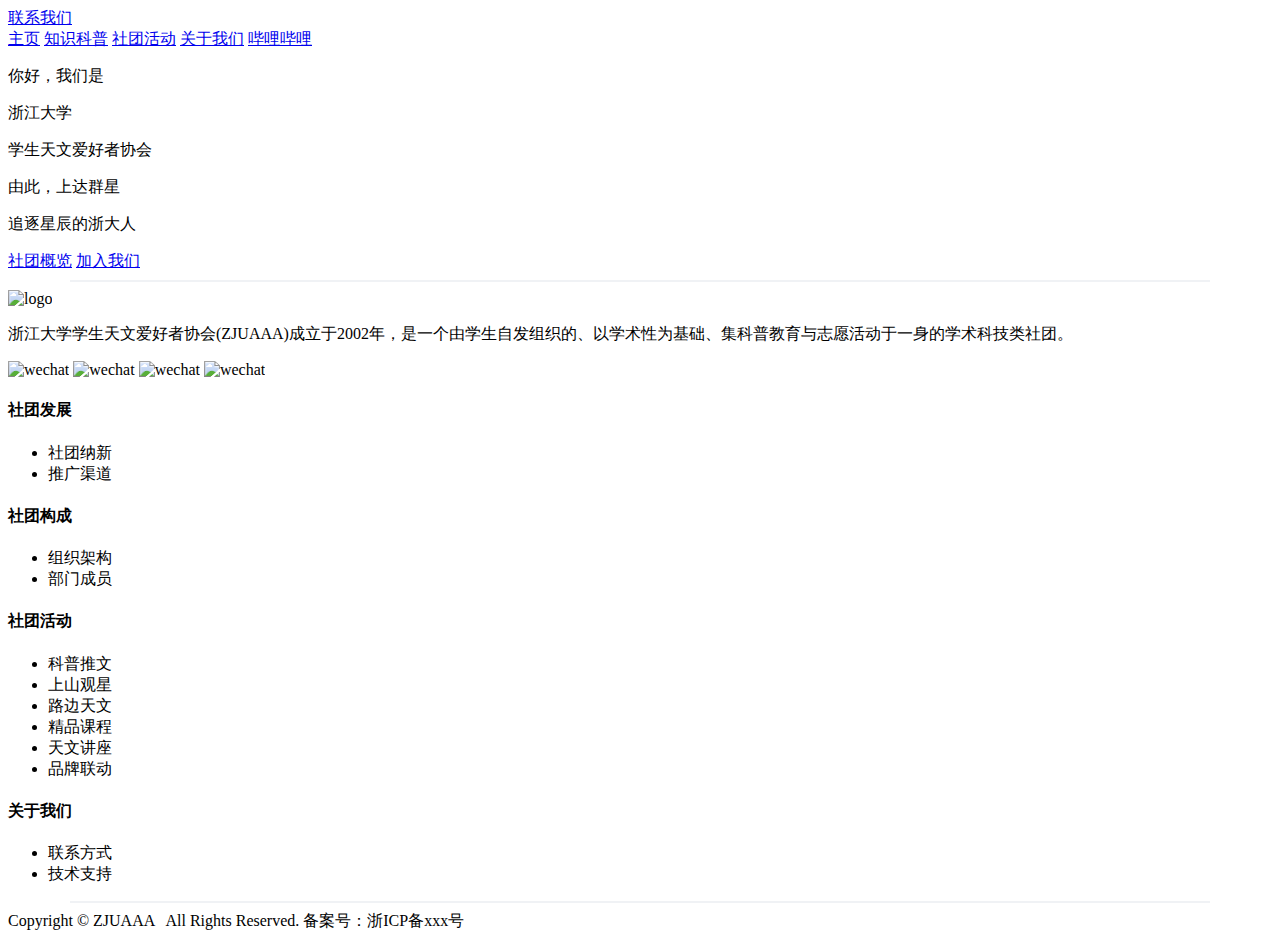
==== index.html @ 027b5f42 "first commit" ====
<!doctype html>
<html>
	<head>
		<meta charset="utf-8">
		<meta name="author 2023/08-" content="雷可，诸致远，洪艺中，庞彬">
	
		<meta name="newest-version" content="2023/8/28">
		<meta name="description" content="浙大天协是浙大一群天文爱好者的聚集地">
		<meta name="keywords" content="浙江大学,浙大天协,天文爱好者,社团">
		<title>浙大天协</title>
		<link rel="stylesheet" href="css/index.css">
		<link rel="shortcut icon" href="img/logo.png">
	</head>
	<body>
		<div class="header">
			<a href="contact.html" id="button1">联系我们</a><br>
			<a href="index.html" class="first">主页</a>
			<a href="tutorial.html" class="knowledge">知识科普</a>
			<a href="activity.html" class="activity">社团活动</a>
			<a href="about.html" class="about">关于我们</a>
			<a href="https://space.bilibili.com/3493080141400107" class="bilibili">哔哩哔哩</a>
		</div>
		<div class="slogan">
			<p>你好，我们是</p>
			<p>浙江大学</p>
			<p>学生天文爱好者协会</p>
			<p id="white">由此，上达群星</p>
			<p id="small">追逐星辰的浙大人</p>
			<a href="about.html" id="button2"> 社团概览</a>
			<a href="contact.html" id="button3"> 加入我们</a>
		</div>	

		
		<hr text-align="center" width=90% color=#F0F2F5 SIZE=2>
		<!-- 页尾 -->
		<div class="footer">
			<div id="tail-introduction">
				<img src="img/logo.png" alt="logo" width="50px" height="50px">
				<p>浙江大学学生天文爱好者协会(ZJUAAA)成立于2002年，是一个由学生自发组织的、以学术性为基础、集科普教育与志愿活动于一身的学术科技类社团。</p>
				<div id="contact-link">
					<span><img src="img/wechat.jpg" alt="wechat" width="40px" height="40px"></span>
					<span><img src="img/qq.png" alt="wechat" width="40px" height="40px"></span>
					<span><img src="img/bili.jpg" alt="wechat" width="40px" height="40px"></span>
					<span><img src="img/dy.jpg" alt="wechat" width="40px" height="40px"></span>
				</div> 
			</div>
	
			<div id="tail4">
				<h4>    社团发展</h4>
				<ul>
					<li>社团纳新</li>
					<li>推广渠道</li>
				</ul>
			</div>
			<div id="tail3">
				<h4>    社团构成</h4>
				<ul>
					<li>组织架构</li>
					<li>部门成员</li>
				</ul>
			</div>
			<div id="tail2">
				<h4>    社团活动</h4>
				<ul>
					<li>科普推文</li>
					<li>上山观星</li>
					<li>路边天文</li>
					<li>精品课程</li>
					<li>天文讲座</li>
					<li>品牌联动</li>
				</ul>
			</div>
			<div id="tail1">
				<h4>    关于我们</h4>
				<ul>
					<li>联系方式</li>
					<li>技术支持</li>
				</ul>
			</div>
			<hr id="hr2" text-align="center" width=90% color=#F0F2F5 SIZE=2>
			<div class="copyright">
				Copyright &copy; ZJUAAA   &nbsp;
				All Rights Reserved. 备案号：<a target="_blank" rel="nofollow" >浙ICP备xxx号</a>
			  </div>
		</div>
	</body>
</html>
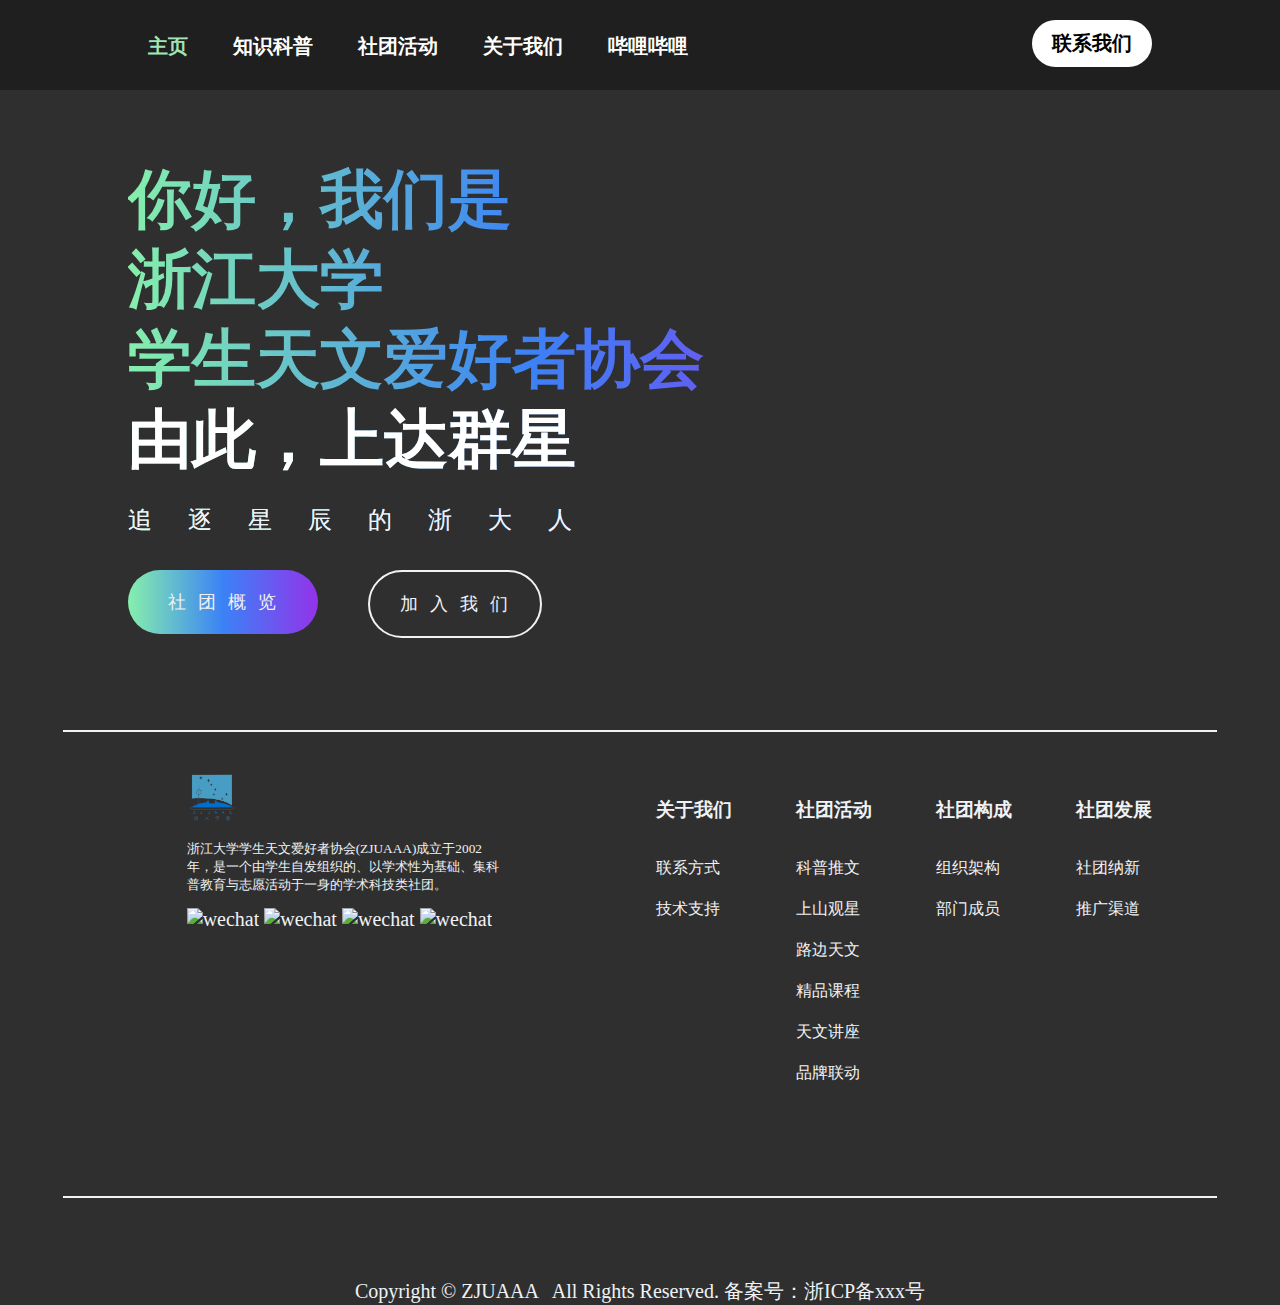
==== commit dcd8b2ab: "change icon" ====
--- a/index.html
+++ b/index.html
@@ -9,7 +9,7 @@
 		<meta name="keywords" content="浙江大学,浙大天协,天文爱好者,社团">
 		<title>浙大天协</title>
 		<link rel="stylesheet" href="css/index.css">
-		<link rel="shortcut icon" href="img/logo.png">
+		<link rel="shortcut icon" href="img/logo.ico">
 	</head>
 	<body>
 		<div class="header">
--- a/css/index.css
+++ b/css/index.css
@@ -0,0 +1,202 @@
+@font-face {
+	font-family: MicrosoftYaHei;
+	src: url('font/MicrosoftYaHei.ttf').format('opentype');
+}
+
+body {
+	margin: 0;
+	border: 0;
+	font-size: 20px;
+	font-family: MicrosoftYaHei;
+	background-color: #2F2F2F;
+}
+
+a {
+	text-decoration: none;
+}
+
+/* 这里是上方导航栏的代码。*/
+div.header {
+	margin: 0;
+	background-color: #1F1F1F;
+	position: fixed;
+	width: 100%;
+	padding: 10px 0px 30px 0px;
+	height: 50px;
+	z-index: 10;
+}
+
+div.header a {
+	color: white;
+	font-weight: bold;
+	text-align: center;
+	padding: 10px 20px 10px 20px;
+	margin-top: 10px;
+	text-decoration: none;
+	display: inline block;
+}
+
+div.header a.first {
+	color: rgb(161, 229, 182);
+}
+
+div.header a.first {
+	margin-left: 10%;
+}
+
+div.header a.first:hover {
+	color: rgb(161, 229, 182);
+}
+
+div.header a.knowledge:hover {
+	color: rgb(123, 232, 211);
+}
+
+div.header a.activity:hover {
+	color: rgb(80, 183, 224);
+}
+
+div.header a.about:hover {
+	color: rgb(38, 131, 227);
+}
+
+div.header a.bilibili:hover {
+	color: rgb(111, 76, 222);
+}
+
+a#button1 {
+	background-color: white;
+	color: black;
+	display: inline block;
+	padding: 10px 20px 10px 20px;
+	border-radius: 30px;
+	float: right;
+	margin-right: 10%;
+}
+
+a#button1:hover {
+	background-color: #4F4F4F;
+	color: white;
+}
+/* 上方导航栏的代码到此结束。*/
+
+div.slogan {
+	background-color: #2F2F2F;
+	padding: 160px 0px 160px 10%;
+}
+
+div.slogan p {
+	background: linear-gradient(to right, rgb(134, 239, 172), rgb(59, 130, 246), rgb(147, 51, 234));
+	-webkit-background-clip: text;
+	color: transparent;
+	padding: 0;
+	border: 0;
+	margin: 0;
+	font-size: 64px;
+	font-weight: bold;
+	line-height: 80px;
+	width: 800px;
+}
+
+div.slogan p#white {
+	color: white;
+}
+
+div.slogan p#small {
+	font-size: 24px;
+	font-weight: normal;
+	color: #F0F2F5;
+	letter-spacing: 36px;
+}
+
+div.slogan a#button2 {
+	margin-top: 10px;
+	font-size: 18px;
+	background-image: linear-gradient(to right, rgb(134, 239, 172), rgb(59, 130, 246), rgb(147, 51, 234));
+	color: #F0F2F5;
+	display: inline block;
+	padding: 20px 30px 20px 40px;
+	border-radius: 40px;
+	float: left;
+	letter-spacing: 12px;
+	text-decoration: none;
+}
+
+div.slogan a#button3 {
+	margin-left: 50px;
+	margin-top: 10px;
+	font-size: 18px;
+	color: #F0F2F5;
+	background-color: transparent;
+	border: 2px solid #F0F2F5;
+	padding: 20px 20px 20px 30px;
+	border-radius: 40px;
+	float: left;
+	letter-spacing: 12px;
+	text-decoration: none;
+}
+
+
+.bottom {
+    left: 0;
+    right: 0;
+    bottom: 0;
+}
+
+.footer {
+    left: 0;
+    right: 0;
+    bottom: 0;
+    margin-top: 30pt;
+    clear: both;
+    color: #F0F2F5;
+    text-align: left;
+    height: 300pt;
+}
+
+.footer ul {
+    list-style:none;
+    margin: 0;
+    padding: 0;
+}
+.footer li {
+    padding-top: 10px;
+    padding-bottom: 10px;
+    font-size: 12pt;
+}
+.footer #tail-introduction {
+    float: left;
+    margin-left: 140pt;
+    width: 25%;
+}
+.footer #tail-introduction p {
+    font-size: 10pt;
+}
+.footer h4 {
+    font-size: 14pt;
+}
+.footer #tail1 {
+    float: right;
+    margin-right: 5%;
+}
+.footer #tail2 {
+    float: right;
+    margin-right: 5%;
+}
+.footer #tail3 {
+    float: right;
+    margin-right: 5%;
+}
+.footer #tail4 {
+    float: right;
+    margin-right: 10%;
+    margin-bottom: 200pt;
+}
+.footer #hr2 {
+    margin-bottom: 60pt;
+}
+
+.copyright {
+    text-align: center;
+    bottom: 10px;
+}
